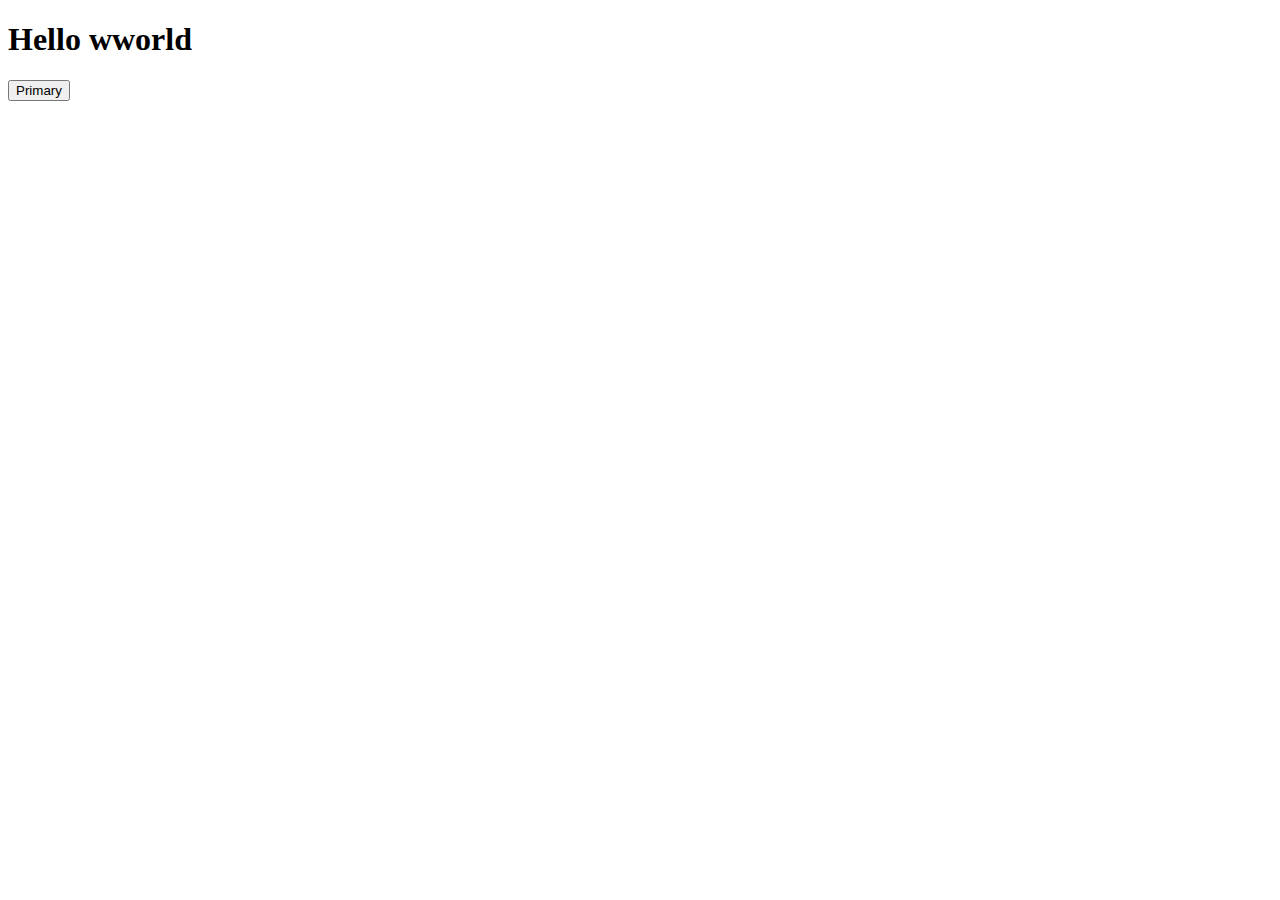
==== QuizletWeb.Team7/QuizletWeb.Team7/wwwroot/page/login/index.html @ c060f9e5 "v1.0" ====
﻿<!DOCTYPE html>
<html>
<head>
    <meta charset="utf-8" />
    <link href="/js/lib/bootstrap-4.5.3-dist/bootstrap-4.5.3-dist/css/bootstrap.min.css" rel="stylesheet" />
    
    <title>hello</title>
</head>
<body>
   
    <h1 id="mot"> Hello wworld</h1>
    <button type="button" class="btn btn-primary">Primary</button>
    <script src="/js/lib/bootstrap-4.5.3-dist/bootstrap-4.5.3-dist/js/bootstrap.min.js"></script>
    <script src="/js/lib/jquery-3.5.1.min.js"></script>
    <script>
        $("#mot").css("color", "red");
    </script>
</body>
</html>
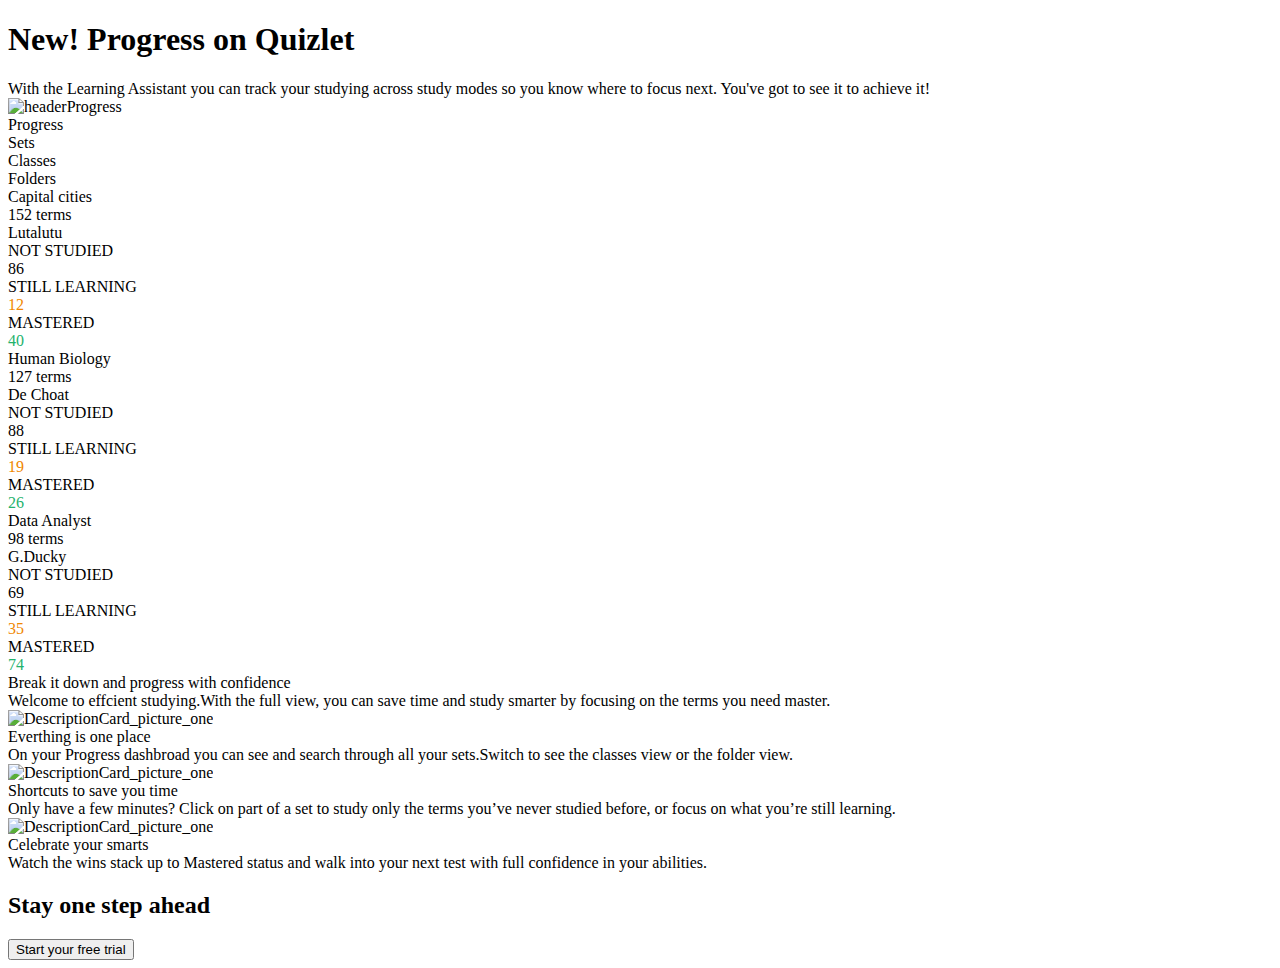
==== commit d8eca862: "ok" ====
--- a/QuizletWeb.Team7/QuizletWeb.Team7/wwwroot/page/login/index.html
+++ b/QuizletWeb.Team7/QuizletWeb.Team7/wwwroot/page/login/index.html
@@ -1,19 +1,177 @@
 ﻿<!DOCTYPE html>
 <html>
-<head>
-    <meta charset="utf-8" />
-    <link href="/js/lib/bootstrap-4.5.3-dist/bootstrap-4.5.3-dist/css/bootstrap.min.css" rel="stylesheet" />
-    
-    <title>hello</title>
-</head>
-<body>
-   
-    <h1 id="mot"> Hello wworld</h1>
-    <button type="button" class="btn btn-primary">Primary</button>
-    <script src="/js/lib/bootstrap-4.5.3-dist/bootstrap-4.5.3-dist/js/bootstrap.min.js"></script>
-    <script src="/js/lib/jquery-3.5.1.min.js"></script>
-    <script>
-        $("#mot").css("color", "red");
-    </script>
-</body>
+    <head>
+        <meta http-equiv="Content-Type" content="text/html;charset=UTF-8">
+        <Title>Progress</Title>
+        <link rel="stylesheet" href="style.css">
+    </head>
+    <body>
+        
+
+
+
+        <div class="DashbroadPage-main">
+            <div class="DashbroadPage-headerContainer">
+                <div class="DashbroadPage-headerContainer-content">
+                    <div class="DashbroadPage-headerContainer-contentLeft">
+                        <h1 class="Progress-on-Quizlet">New! Progress on Quizlet</h1>
+                        <div class="with_the_learing"><span>With the Learning Assistant you can track your studying across study modes so you know where to focus next. You've got to see it to achieve it!</span></div>
+                    </div>
+                    <div class="DashbroadPage-headerContainer-contentRight">
+                        <img src="picture/headerProcess.PNG" alt=" headerProgress" class="picture1">
+                    </div>
+                </div>
+            </div>
+            <div class="DashbroadPage-screenshotContainer">
+                <div class="DashbroadPage-screenshot">
+                    <div class="DashbroadPage-screenshotHeader">
+                        <div class="UIContain">
+                            <div class="DashbroadPage-screenshotHeader-Title">
+                                <span id="title-process">Progress</span>
+                            </div>
+                            <div class="DashbroadPage-screenshotHeader-Tabs">
+                                <div class="DashbroadPage-screenshotHeader-Tabs-Sets"> <span>Sets</span></div>
+                                <div class="DashbroadPage-screenshotHeader-Tabs-Classes"><span>Classes</span></div>
+                                <div class="DashbroadPage-screenshotHeader-Tabs-Folders"><span>Folders</span></div>
+                            </div>
+                        </div>
+
+
+                        <div class="DashbroadPage-screenshotHeader-Cards">
+                            <div class="DashbroadPage-screenshotHeader-Cards_number">
+                                <div class="DashbroadPage-screenshotHeader-Cards-content_left">
+                                    <div class="Cards_content_title"><span>Capital cities</span></div>
+                                    <div class="Cards_content_detail">
+                                        <div class="Cards_content_detail_numTerm"><span>152 terms</span></div>
+                                        <div class="Cards_content_detail_Author">Lutalutu</div>
+                                    </div>
+                                </div>
+
+                                <div  class="DashbroadPage-screenshotHeader-Cards-content_right">
+                                    <div class="progressBucketItem">
+                                        <div class="progressBucketItem_title">NOT STUDIED</div>
+                                        <div class="progressBucketItem_number">86</div>
+                                    </div>
+                                    <div class="progressBucketItem">
+                                        <div class="progressBucketItem_title">STILL LEARNING</div>
+                                        <div class="progressBucketItem_number"><span style="color:#f08700">12</span></div>
+                                    </div>
+                                    <div class="progressBucketItem">
+                                        <div class="progressBucketItem_title">MASTERED</div>
+                                        <div class="progressBucketItem_number"><span style="color: #23b26d;">40</span></div>
+                                    </div>
+                                </div>
+                            </div>
+
+
+
+                            <div class="DashbroadPage-screenshotHeader-Cards_number">
+                                <div class="DashbroadPage-screenshotHeader-Cards-content_left">
+                                    <div class="Cards_content_title"><span>Human Biology</span></div>
+                                    <div class="Cards_content_detail">
+                                        <div class="Cards_content_detail_numTerm"><span>127 terms</span></div>
+                                        <div class="Cards_content_detail_Author">De Choat</div>
+                                    </div>
+                                </div>
+                                <div  class="DashbroadPage-screenshotHeader-Cards-content_right">
+                                    <div class="progressBucketItem">
+                                        <div class="progressBucketItem_title">NOT STUDIED</div>
+                                        <div class="progressBucketItem_number">88</div>
+                                    </div>
+                                    <div class="progressBucketItem">
+                                        <div class="progressBucketItem_title">STILL LEARNING</div>
+                                        <div class="progressBucketItem_number"><span style="color:#f08700">19</span></div>
+                                    </div>
+                                    <div class="progressBucketItem">
+                                        <div class="progressBucketItem_title">MASTERED</div>
+                                        <div class="progressBucketItem_number"><span style="color: #23b26d;">26</span></div>
+                                    </div>
+                                </div>
+                            </div>
+
+
+                            <div class="DashbroadPage-screenshotHeader-Cards_number">
+                                <div class="DashbroadPage-screenshotHeader-Cards-content_left">
+                                    <div class="Cards_content_title"><span>Data Analyst</span></div>
+                                    <div class="Cards_content_detail">
+                                        <div class="Cards_content_detail_numTerm"><span>98 terms</span></div>
+                                        <div class="Cards_content_detail_Author">G.Ducky</div>
+                                    </div>
+                                </div>
+                                <div  class="DashbroadPage-screenshotHeader-Cards-content_right">
+                                    <div class="progressBucketItem">
+                                        <div class="progressBucketItem_title">NOT STUDIED</div>
+                                        <div class="progressBucketItem_number">69</div>
+                                    </div>
+                                    <div class="progressBucketItem">
+                                        <div class="progressBucketItem_title">STILL LEARNING</div>
+                                        <div class="progressBucketItem_number"><span style="color:#f08700">35</span></div>
+                                    </div>
+                                    <div class="progressBucketItem">
+                                        <div class="progressBucketItem_title">MASTERED</div>
+                                        <div class="progressBucketItem_number"><span style="color: #23b26d;">74</span></div>
+                                    </div>
+                                </div>
+                            </div>
+
+
+
+                        </div>
+                    </div>
+                </div>
+            </div>
+            <div class="DashboardUpsell-features">
+                <div class="DashboardUpsell-features-content-Container">
+                    <div class="DashboardUpsell-features-content">
+                        <div class="DashboardUpsell-features-content-Title"><span>Break it down and progress with confidence</span></div>
+                        <div class="DashboardUpsell-features-content-description"><span>Welcome to effcient studying.With the full view, you can save time and study smarter by focusing on the terms you need master.</span> </div>
+                        <div class="DescriptionCard">
+                            <div class="DescriptionCard_container">
+                                <div class=" DescriptionCard_picture"> 
+                                    <img src="picture/Process1.PNG" alt="DescriptionCard_picture_one" class="progress_picture">
+                                </div>
+                                <div class="Content-Title"> <span>Everthing is one place</span></div>
+                                <div class="Content_description"><span>On your Progress dashbroad you can see and search through all your sets.Switch to see the classes view or the folder view.</span></div>
+                            </div>
+                            <div class="DescriptionCard_container">
+                                <div class=" DescriptionCard_picture"> 
+                                    <img src="picture/Process2.PNG" alt="DescriptionCard_picture_one" class="progress_picture">
+                                </div>
+                                <div class="Content-Title"> <span>Shortcuts to save you time</span></div>
+                                <div class="Content_description"><span>Only have a few minutes? Click on part of a set to study only the terms you’ve never studied before, or focus on what you’re still learning.</span></div>
+                            </div>
+
+                            <div class="DescriptionCard_container">
+                                <div class="DescriptionCard_picture"> 
+                                    <img src="picture/Process3.PNG" alt="DescriptionCard_picture_one" class="progress_picture">
+                                </div>
+                                <div class="Content-Title"> <span>Celebrate your smarts</span></div>
+                                <div class="Content_description"><span>Watch the wins stack up to Mastered status and walk into your next test with full confidence in your abilities.</span></div>
+                            </div>
+                            
+                        </div>
+                       
+                    
+                      
+
+                    </div>
+                </div>
+            </div>
+
+
+            <div class="DashboardUpsell-Footer">
+                <div class="DashboardUpsell-Footer-Content">
+                   <h2 class="DashboardUpsell-Footer-Content-title">
+                       <span class="ProgressDashboardUpsellFooter-footerText">
+                           <span>Stay one step ahead</span>
+                       </span>
+                   </h2>
+                   <div class="Start_trial">
+                       <button type="button" onclick="start.php" class="start_for_free">Start your free trial</button>
+                   </div>
+                </div>
+            </div>
+        </div>
+    </body>
+
 </html>